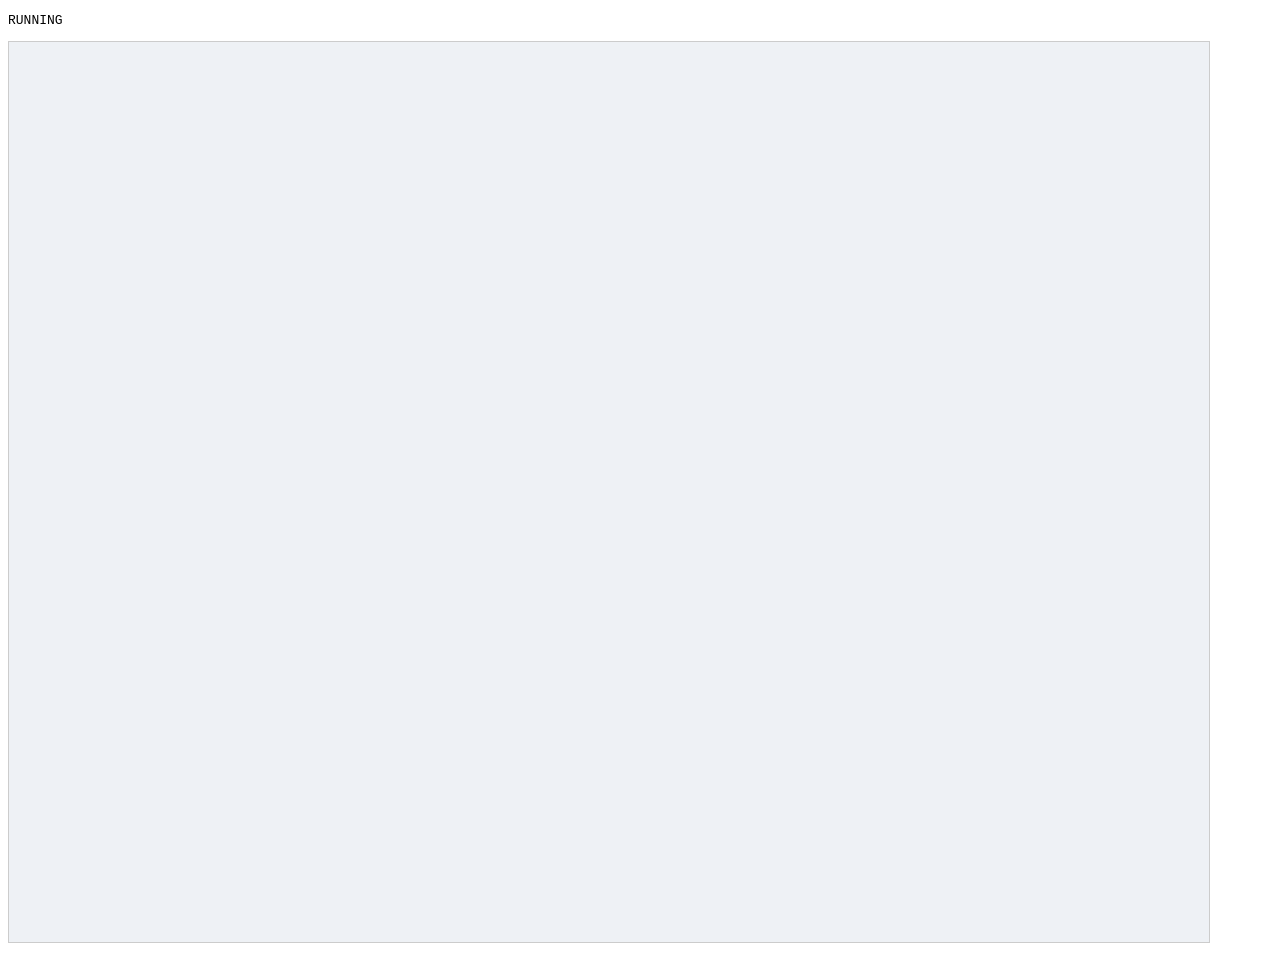
==== tests/selftest.html @ 7656a563 "Initial commit" ====
<!DOCTYPE html>
<html lang="zh-CN">
<head>
<meta charset="utf-8">
<title>自检 · TimeScribe</title>
<script src="harness.js"></script>
<script src="root.browser.js"></script>
<script>
  window.__TT_PAGE_ERRORS__ = [];
  window.addEventListener('error', function (e) {
    window.__TT_PAGE_ERRORS__.push(String(e.message || e.error || 'unknown error'));
  });
  window.addEventListener('unhandledrejection', function (e) {
    window.__TT_PAGE_ERRORS__.push('unhandledrejection: ' + String(e.reason));
  });
</script>
<!-- 与 tests/manifest.json 的 browserGlobals 保持一致（由 p1-data.test.js 校验） -->
<script src="../js/util.js"></script>
<script src="../js/calc.js"></script>
<script src="../js/storage.js"></script>
<script src="../js/projects.js"></script>
<script src="../js/store.js"></script>
<script src="../js/timer.js"></script>
<script src="../js/ui/toast.js"></script>
<script src="../js/ui/modal.js"></script>
<script src="../js/ui/form.js"></script>
<script src="../js/ui/home.js"></script>
<script src="../js/ui/projectActions.js"></script>
<script src="../js/ui/records.js"></script>
<script src="../js/ui/settings.js"></script>
<script src="../js/ui/data.js"></script>
</head>
<body>
<pre id="selftest-result">RUNNING</pre>
<!--
  与 app 里同名的宿主容器：弹窗/提示条模块挂在 document 上。
  弹窗正常情况下应该渲染在 app 自己的文档里（那里有真实的项目数据）；
  这里的容器只是兜底，避免"测试页缺少宿主"导致异常。
-->
<div id="modal-host" hidden></div>
<div id="toast-host"></div>
<iframe id="app-frame" title="app under test" style="width:1200px;height:900px;border:1px solid #ccc"></iframe>
<script type="module">
  const params = new URLSearchParams(location.search);
  const phase = (params.get('p') || 'ALL').toUpperCase();
  const fmt = params.get('fmt') || 'text';
  const loadApp = params.get('app') !== '0';
  const report = params.get('report') === '1';

  const host = document.getElementById('selftest-result');
  const frame = document.getElementById('app-frame');

  function waitForFrameLoad(timeoutMs) {
    return new Promise(function (resolve) {
      let done = false;
      const finish = function (ok) { if (!done) { done = true; resolve(ok); } };
      frame.addEventListener('load', function () { finish(true); });
      setTimeout(function () { finish(false); }, timeoutMs);
    });
  }

  function waitForAppReady(timeoutMs) {
    const deadline = Date.now() + timeoutMs;
    return new Promise(function (resolve) {
      (function poll() {
        let ready = false;
        try {
          const doc = frame.contentDocument;
          ready = !!(doc && doc.getElementById('app') && frame.contentWindow.__TIMESCRIBE_BOOT__);
        } catch (e) { ready = false; }
        if (ready) return resolve(true);
        if (Date.now() > deadline) return resolve(false);
        setTimeout(poll, 50);
      })();
    });
  }

  async function main() {
    if (loadApp) {
      frame.src = '../index.html?selftest=' + Date.now();
      const loaded = await waitForFrameLoad(10000);
      if (!loaded) { host.textContent = 'FRAME_ERROR 未能加载被测 app 页面'; return; }
      const ready = await waitForAppReady(8000);
      if (!ready) { host.textContent = 'FRAME_ERROR app 页面已加载但未完成初始化'; return; }
    } else {
      frame.remove();
    }

    window.__TT_APP__ = loadApp ? frame.contentWindow : null;
    window.__TT_APP_DOC__ = loadApp ? frame.contentDocument : null;

    try {
      const mod = await import('./browser-tests.js');
      if (!mod.fileList || mod.fileList.length === 0) {
        host.textContent = 'NO_TESTS 阶段 ' + phase + ' 没有浏览器测试文件';
        return;
      }
    } catch (err) {
      host.textContent = 'IMPORT_ERROR :: ' + (err && err.message ? err.message : String(err));
      return;
    }

    const results = await window.TTTest.run(phase);
    const summary = window.TTTest.summarize(results);
    const payload = { phase: phase, summary: summary, results: results };

    if (fmt === 'json') {
      host.setAttribute('data-json', '1');
      host.textContent = JSON.stringify(payload);
    } else {
      const lines = [];
      for (const r of results) {
        lines.push((r.passed ? 'PASS' : 'FAIL') + '  [' + r.phase + '] ' + r.suite + ' :: ' + r.test + (r.passed ? '' : '  →  ' + r.message));
      }
      lines.push('');
      lines.push('总计 ' + summary.total + ' 项，通过 ' + summary.passed + '，失败 ' + summary.failed);
      host.textContent = lines.join('\n');
    }

    // 自动化运行器用 POST 回传结果，避免依赖 --virtual-time-budget 去"等页面跑完"
    if (report) {
      try {
        await fetch('/__result', {
          method: 'POST',
          headers: { 'Content-Type': 'application/json; charset=utf-8' },
          body: JSON.stringify(payload)
        });
      } catch (err) {
        host.textContent = 'REPORT_ERROR :: ' + (err && err.message ? err.message : String(err));
      }
    }
  }

  main().catch(function (err) {
    host.textContent = 'RUNNER_ERROR :: ' + (err && err.message ? err.message : String(err));
  });
</script>
</body>
</html>
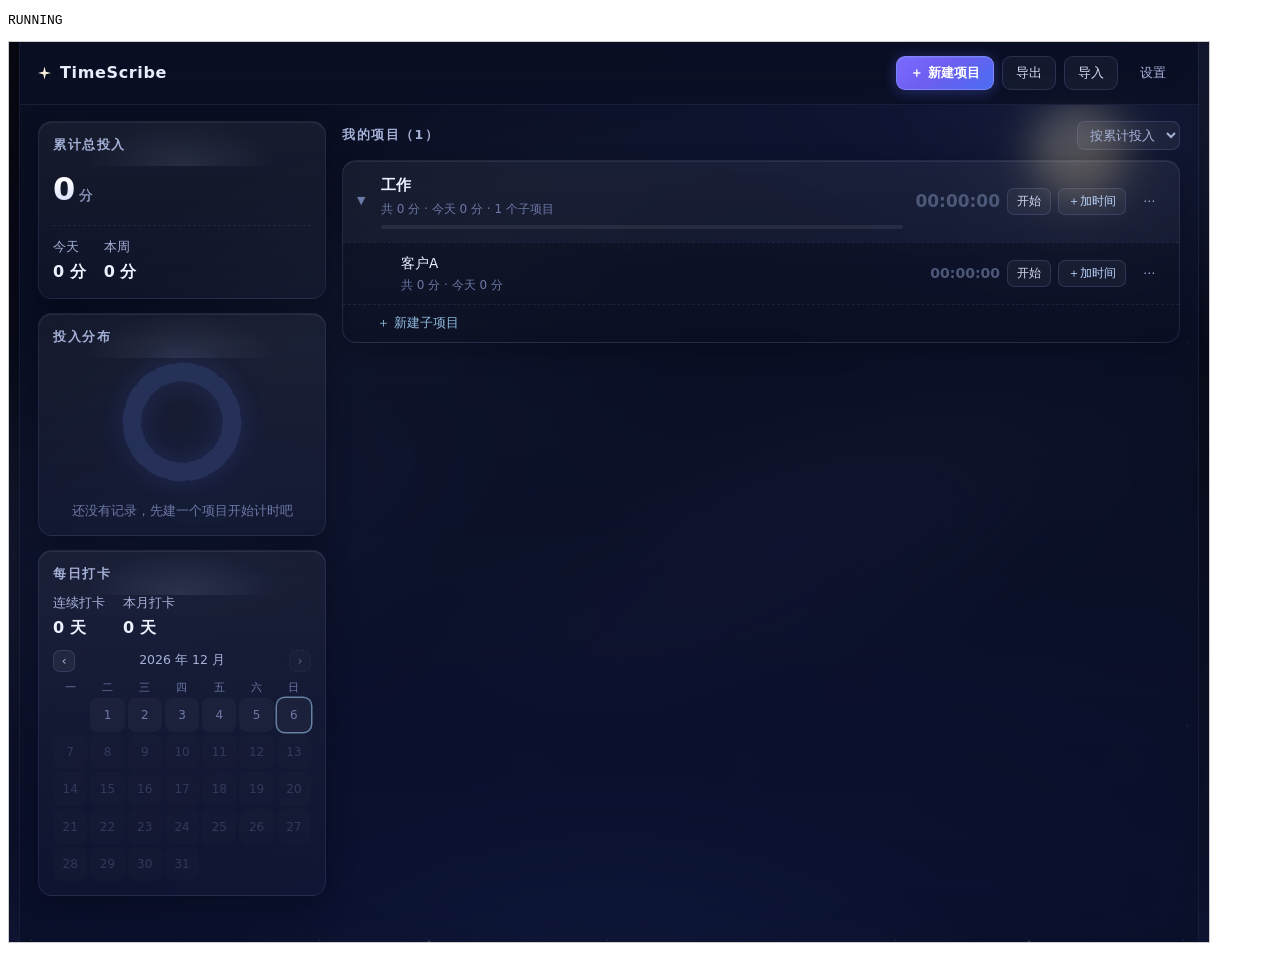
==== commit 9cc16886: "第五轮：每日打卡与卡片「＋加时间」；第六轮：刷新页面不结束计时 第五轮（按使用反馈新增两个入口） - 每日打卡：一张当月日期表，有投入的日子点亮，点开看当天各父项目的   矩形图；连续打卡/本月打卡两" ====
--- a/tests/selftest.html
+++ b/tests/selftest.html
@@ -25,6 +25,7 @@
 <script src="../js/ui/modal.js"></script>
 <script src="../js/ui/form.js"></script>
 <script src="../js/ui/home.js"></script>
+<script src="../js/ui/checkin.js"></script>
 <script src="../js/ui/projectActions.js"></script>
 <script src="../js/ui/records.js"></script>
 <script src="../js/ui/settings.js"></script>
